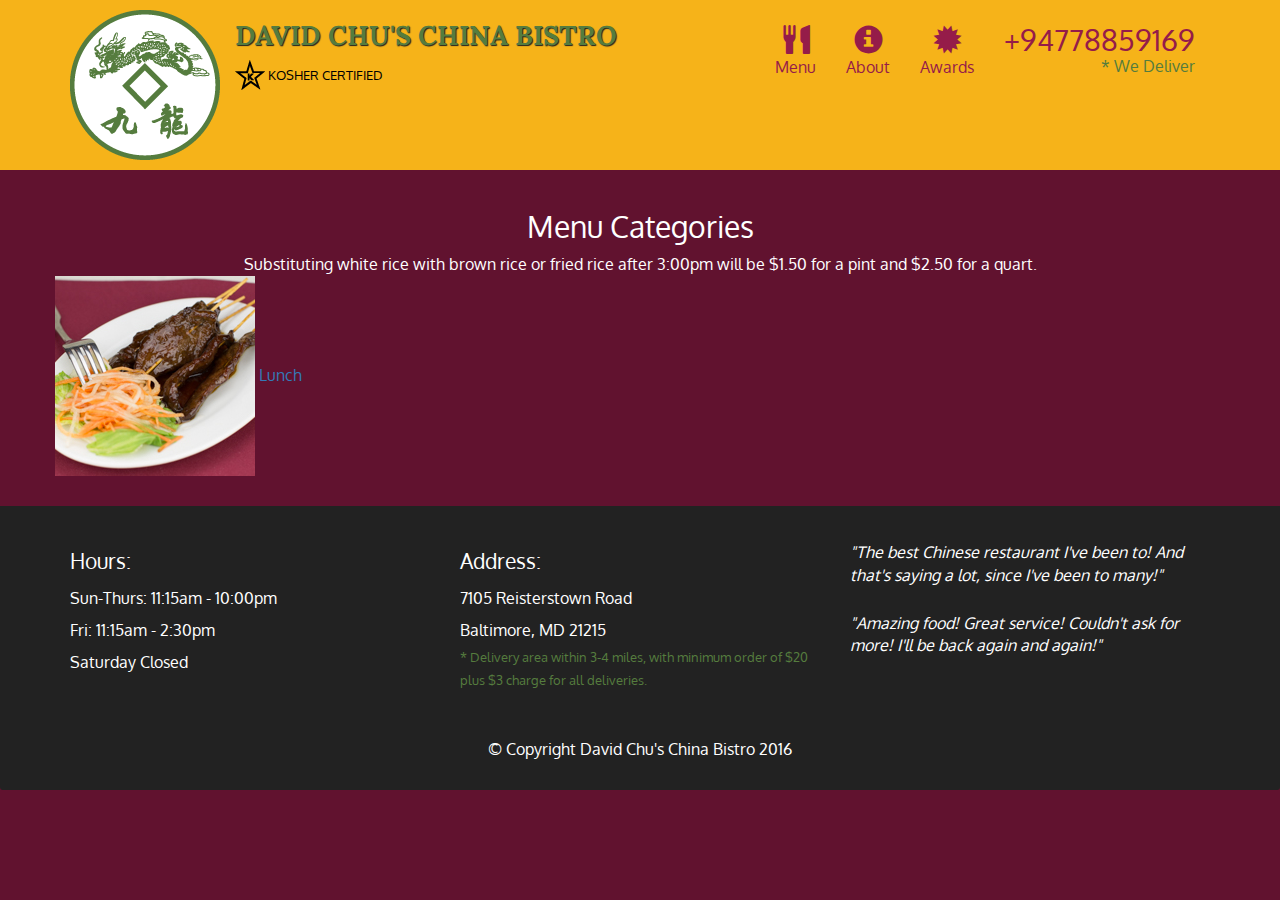
==== menu-categories.html @ e6f8465c "added some images and working on menu tiles" ====
<!doctype html>
<html lang="en">
  <head>
    <meta charset="utf-8">
    <meta http-equiv="X-UA-Compatible" content="IE=edge">
    <meta name="viewport" content="width=device-width, initial-scale=1">
    <title>David Chu's China Bistro</title>
    <link rel="stylesheet" href="css/bootstrap.min.css">
    <link rel="stylesheet" href="css/styles.css">
    <link href="https://fonts.googleapis.com/css?family=Oxygen:400,700" rel="stylesheet">
    <link href="https://fonts.googleapis.com/css?family=Lora" rel="stylesheet">
  </head>
<body>
<header>
  <nav id="header-nav" class="navbar navbar-default">
    <div class="container">
      <div class="navbar-header">
        <a href="index.html" class="pull-left visible-md visible-lg">
          <div id="logo-img" alt="Logo image"></div>
        </a>

        <div class="navbar-brand">
          <a href="index.html"><h1>David Chu's China Bistro</h1></a>
          <p>
            <img src="images/star-k-logo.png" alt="Kosher certification">
            <span>Kosher Certified</span>
          </p>
        </div>
        <button type="button" class="navbar-toggle collapsed" data-toggle="collapse" data-target="#collapsable-nav" aria-expanded="false">
          <span class="sr-only">Toggle navigation</span>
          <span class="icon-bar"></span>
          <span class="icon-bar"></span>
          <span class="icon-bar"></span>
        </button>
        </div>

    <div id="collapsable-nav" class="collapse navbar-collapse">
      <ul id="nav-list" class="nav navbar-nav navbar-right">
        <li>
          <a href="menu-categories.html">
            <span class="glyphicon glyphicon-cutlery"></span><br class="hidden-xs"> Menu</a>
        </li>
        <li>
          <a href="#">
            <span class="glyphicon glyphicon-info-sign"></span><br class="hidden-xs"> About</a>
        </li>
        <li>
          <a href="#">
            <span class="glyphicon glyphicon-certificate"></span><br class="hidden-xs"> Awards</a>
        </li>
        <li id="phone" class="hidden-xs">
          <a href="tel:+94778859169">
            <span>+94778859169</span></a><div>* We Deliver</div>
        </li>
      </ul>
    </div>
      
    </div>
  </nav>

</header>

<div id="call-btn" class="visible-xs">
  <a class="btn" href="tel:+94778859169">
  <span class="glyphicon glyphicon-earphone"></span>
  +94778859169
  </a>
</div>
<div id="xs-deliver" class="text-center visible-xs">* We Deliver</div>

<div id="main-content" class="container">
  <h2 id="menu-categories-title" class="text-center">Menu Categories</h2>
  <div class="text-center">
    Substituting white rice with brown rice or fried rice after 3:00pm will be $1.50 for a pint and $2.50 for a quart.
  </div>

  <section class="row">
    <div>
      <a href="single-category.html">
        <div class="category-tile">
          <img width="200" height="200" src="images/menu/B/B.jpg" alt="Lunch">
          <span>Lunch</span>
        </div>
      </a>
    </div>
  </section>
</div>

<footer class="panel-footer">
    <div class="container">
      <div class="row">
        <section id="hours" class="col-sm-4">
          <span>Hours:</span><br>
          Sun-Thurs: 11:15am - 10:00pm<br>
          Fri: 11:15am - 2:30pm<br>
          Saturday Closed
          <hr class="visible-xs">
        </section>
        <section id="address" class="col-sm-4">
          <span>Address:</span><br>
          7105 Reisterstown Road<br>
          Baltimore, MD 21215
          <p>* Delivery area within 3-4 miles, with minimum order of $20 plus $3 charge for all deliveries.</p>
          <hr class="visible-xs">
        </section>
        <section id="testimonials" class="col-sm-4">
          <p>"The best Chinese restaurant I've been to! And that's saying a lot, since I've been to many!"</p>
          <p>"Amazing food! Great service! Couldn't ask for more! I'll be back again and again!"</p>
        </section>
      </div>
      <div class="text-center">&copy; Copyright David Chu's China Bistro 2016</div>
    </div>
  </footer>

  <!-- jQuery (Bootstrap JS plugins depend on it) -->
  <script src="js/jquery-2.1.4.min.js"></script>
  <script src="js/bootstrap.min.js"></script>
  <script src="js/script.js"></script>
</body>
</html>
---- css/styles.css ----
body{
	font-size: 16px;
	color: #fff;
	background-color: #61122f;
	font-family: 'Oxygen', sans-serif;
}

/** HEADER **/
#header-nav {
	background-color: #f6b319;
	border-radius: 0;
	border: 0; 
}

#logo-img {
	background: url('../images/restaurant-logo_large.png') no-repeat;
	width: 150px;
	height: 150px;
	margin: 10px 15px 10px 0;
}

.navbar-brand {
	padding-top: 25px;
}

.navbar-brand h1 { /* Restaurant name */
	font-family: 'Lora', serif;
	color: #557c3e;
	font-size: 1.5em;
	text-transform: uppercase;
	font-weight: bold;
	text-shadow: 1px 1px 1px #222;
	margin-top: 0;
	margin-bottom: 0;
	line-height: .75;
}

.navbar-brand a:hover, .navbar-brand a:focus {
	text-decoration: none;
}

.navbar-brand p { /* kosher cert */
	color: #000;
	text-transform: uppercase;
	font-size: .7em;
	margin-top: 15px;
}

.navbar-brand p span { /* Star-K */
	vertical-align: middle;
}

#nav-list {
	margin-top: 10px;
}
#nav-list a {
	color: #951C49;
	text-align: center;
}
#nav-list a:hover {
	background: #E7E7E7;
}
#nav-list a span {
	font-size: 1.8em;
}

#phone {
	margin-top: 5px;
}
#phone a {
	text-align: right;
	padding-bottom: 0;
}
#phone div {
	color: #557c3e;
	text-align: right;
	padding-right: 15px;
}

.navbar-header button.navbar-toggle, .navbar-header .icon-bar {
	border: 1px solid #61122f;
}

.navbar-header button.navbar-toggle {
	clear: both;
	margin-top: -30px;
}

.panel-footer {
	margin-top: 30px;
	padding-top: 35px;
	padding-bottom: 30px;
	background-color: #222;
	border-top: 0;
}
.panel-footer div.row {
	margin-bottom: 35px;
}
#hours, #address {
	line-height: 2;
}
#hours > span, #address > span {
	font-size: 1.3em;
}
#address p {
	color: #557c3e;
	font-size: .8em;
	line-height: 1.8;
}
#testimonials {
	font-style: italic;
}
#testimonials p:nth-child(2) {
	margin-top: 25px;
}

.container .jumbotron {
		box-shadow: 0 0 50px #3F0C1F;
		border: 2px solid #3F0C1F;
	}

#menu-tile, #specials-tile, #map-tile {
	height: 250px;
	width: 100%;
	margin-bottom: 15px;
	position: relative;
	border: 2px solid #3F0C1F;
	overflow: hidden;
}
#menu-tile:hover, #specials-tile:hover, #map-tile:hover {
	box-shadow: 0 1px 5px 1px #cccccc;
}

#menu-tile {
	background: url('../images/menu-tile.jpg') no-repeat;
	background-position: center;
}
#specials-tile {
	background: url('../images/specials-tile.jpg') no-repeat;
	background-position: center;
}

#menu-tile span, #specials-tile span, #map-tile span {
	position: absolute;
	bottom: 0;
	right: 0;
	width: 100%;
	text-align: center;
	font-size: 1.6em;
	text-transform: uppercase;
	background-color: #000;
	color: #fff;
	opacity: .8;
}


@media (min-width: 1200px) {
	.container .jumbotron {
		background: url('../images/jumbotron_1200.jpg') no-repeat;
		height: 675px;
		box-shadow: 0 0 50px #3F0C1F;
		border: 2px solid #3F0C1F;
	}

}

@media (min-width: 992px) and (max-width: 1199px) {
	#logo-img {
		background: url('../images/restaurant-logo_medium.png') no-repeat;
		width: 100px;
		height: 100px;
		margin: 5px 5px 5px 0;
	}

	.container .jumbotron {
		background: url('../images/jumbotron_992.jpg') no-repeat;
		height: 558px;
	}
}

@media (min-width: 768px) and (max-width: 991px) {
	.container .jumbotron {
		background: url('../images/jumbotron_768.jpg') no-repeat;
		height: 432px;
	}

}

@media (max-width: 767px) {
	.navbar-brand {
		padding-top: 10px;
		height: 80px;
	}
	.navbar-brand h1 {
		padding-top: 10px;
		font-size: 5vw;
	}
	.navbar-brand p {
		font-size: .6em;
		margin-top: 12px;
	}
	.navbar-brand p img {
		height: 20px;
	}

	#collapsable-nav a {
		font-size: 1.2em;
	}

	#collapsable-nav a span {
		font-size: 1em;
	}

	#call-btn > a {
	    font-size: 1.5em;
	    display: block;
	    margin: 0 20px;
	    padding: 10px;
	    border: 2px solid #fff;
	    background-color: #f6b319;
	    color: #951c49;
	}
	#xs-deliver {
	    margin-top: 5px;
	    font-size: .7em;
	    letter-spacing: .1em;
	    text-transform: uppercase;
	}

	.panel-footer section {
		margin-bottom: 30px;
		text-align: center;
	}
	.panel-footer section:nth-child(3) {
		margin-bottom: 0;
	}
	.panel-footer section hr {
		width: 50%
	}

	.container .jumbotron {
		margin-top: 30px;
		padding: 0;
	}

	#menu-tile, #specials-tile {
		width: 360px;
		margin: 0 auto 15px;
	}
}

@media (max-width: 479px) {
	.navbar-brand h1 {
		padding-top: 5px;
		font-size: 6vw;
	}

	#menu-tile, #specials-tile {
		width: 280px;
		margin: 0 auto 15px;
	}
}
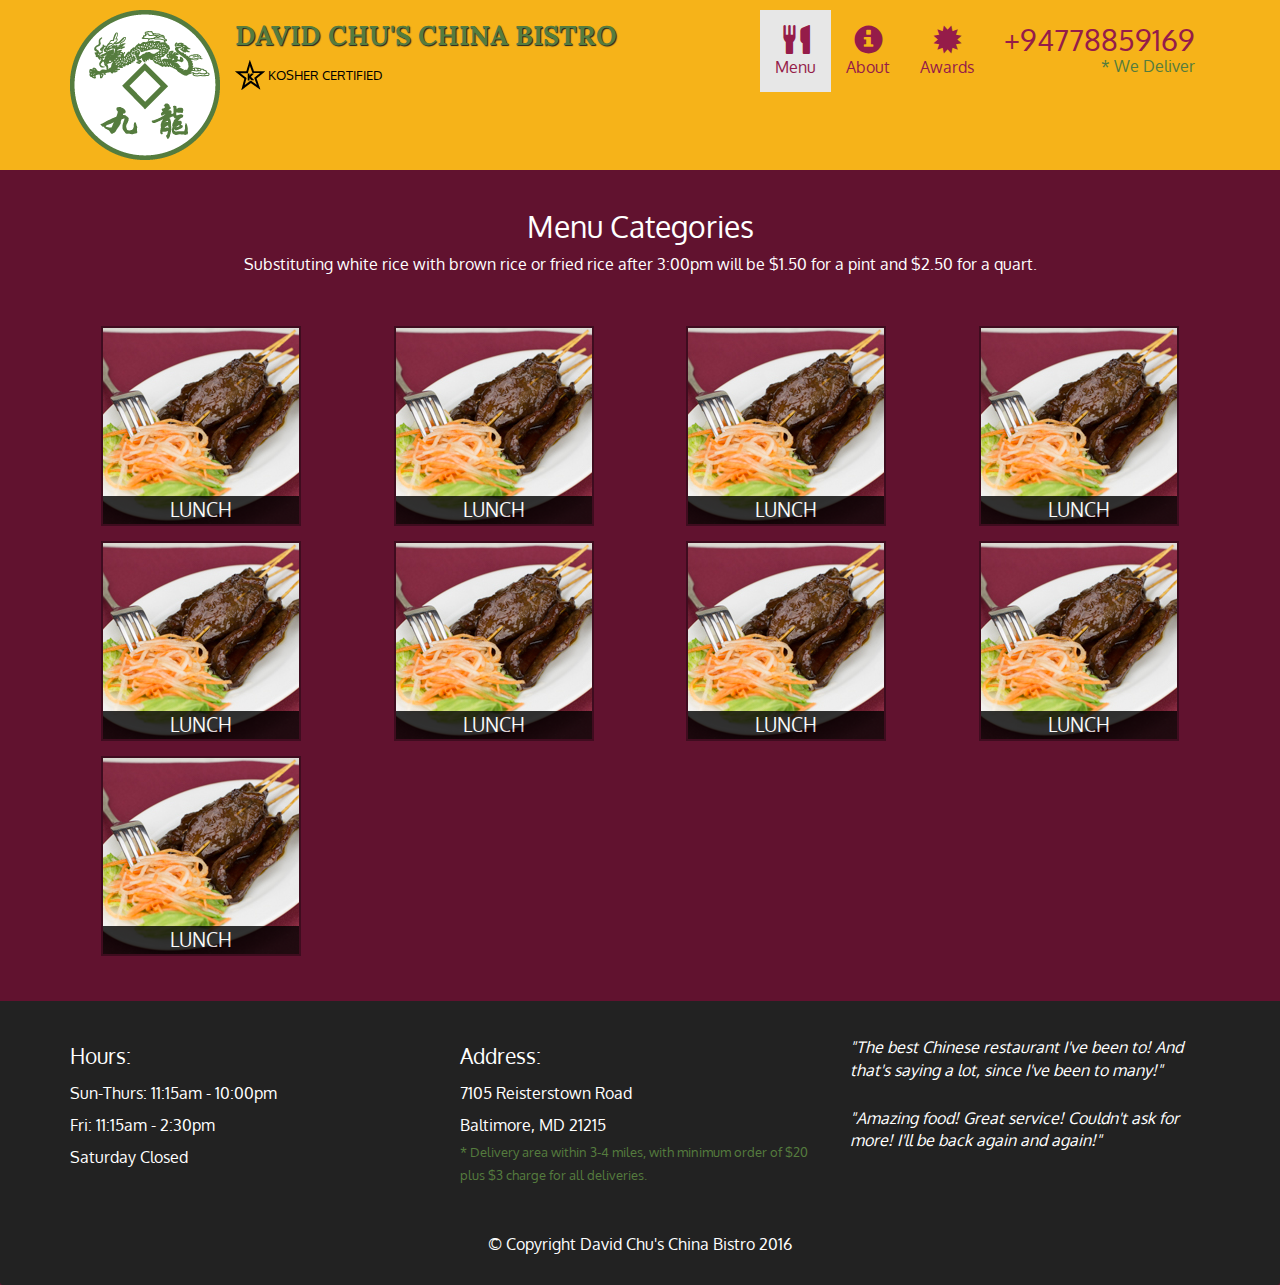
==== commit 2165f30f: "Finished Layout" ====
--- a/menu-categories.html
+++ b/menu-categories.html
@@ -36,7 +36,12 @@
 
     <div id="collapsable-nav" class="collapse navbar-collapse">
       <ul id="nav-list" class="nav navbar-nav navbar-right">
-        <li>
+        <li class="visible-xs">
+          <a href="index.html">
+            <span class="glyphicon glyphicon-home"></span> Home
+          </a>
+        </li>
+        <li class="active">
           <a href="menu-categories.html">
             <span class="glyphicon glyphicon-cutlery"></span><br class="hidden-xs"> Menu</a>
         </li>
@@ -75,7 +80,79 @@
   </div>
 
   <section class="row">
-    <div>
+    <div class="col-md-3 col-sm-4 col-xs-6 col-xxs-12">
+      <a href="single-category.html">
+        <div class="category-tile">
+          <img width="200" height="200" src="images/menu/B/B.jpg" alt="Lunch">
+          <span>Lunch</span>
+        </div>
+      </a>
+    </div>
+
+    <div class="col-md-3 col-sm-4 col-xs-6 col-xxs-12">
+      <a href="single-category.html">
+        <div class="category-tile">
+          <img width="200" height="200" src="images/menu/B/B.jpg" alt="Lunch">
+          <span>Lunch</span>
+        </div>
+      </a>
+    </div>
+
+    <div class="col-md-3 col-sm-4 col-xs-6 col-xxs-12">
+      <a href="single-category.html">
+        <div class="category-tile">
+          <img width="200" height="200" src="images/menu/B/B.jpg" alt="Lunch">
+          <span>Lunch</span>
+        </div>
+      </a>
+    </div>
+
+    <div class="col-md-3 col-sm-4 col-xs-6 col-xxs-12">
+      <a href="single-category.html">
+        <div class="category-tile">
+          <img width="200" height="200" src="images/menu/B/B.jpg" alt="Lunch">
+          <span>Lunch</span>
+        </div>
+      </a>
+    </div>
+
+    <div class="col-md-3 col-sm-4 col-xs-6 col-xxs-12">
+      <a href="single-category.html">
+        <div class="category-tile">
+          <img width="200" height="200" src="images/menu/B/B.jpg" alt="Lunch">
+          <span>Lunch</span>
+        </div>
+      </a>
+    </div>
+
+    <div class="col-md-3 col-sm-4 col-xs-6 col-xxs-12">
+      <a href="single-category.html">
+        <div class="category-tile">
+          <img width="200" height="200" src="images/menu/B/B.jpg" alt="Lunch">
+          <span>Lunch</span>
+        </div>
+      </a>
+    </div>
+
+    <div class="col-md-3 col-sm-4 col-xs-6 col-xxs-12">
+      <a href="single-category.html">
+        <div class="category-tile">
+          <img width="200" height="200" src="images/menu/B/B.jpg" alt="Lunch">
+          <span>Lunch</span>
+        </div>
+      </a>
+    </div>
+
+    <div class="col-md-3 col-sm-4 col-xs-6 col-xxs-12">
+      <a href="single-category.html">
+        <div class="category-tile">
+          <img width="200" height="200" src="images/menu/B/B.jpg" alt="Lunch">
+          <span>Lunch</span>
+        </div>
+      </a>
+    </div>
+
+    <div class="col-md-3 col-sm-4 col-xs-6 col-xxs-12">
       <a href="single-category.html">
         <div class="category-tile">
           <img width="200" height="200" src="images/menu/B/B.jpg" alt="Lunch">
--- a/css/styles.css
+++ b/css/styles.css
@@ -153,6 +153,77 @@
 	opacity: .8;
 }
 
+.category-tile {
+	position: relative;
+	border: 2px solid #3F0C1F;
+	overflow: hidden;
+	width: 200px;
+	height: 200px;
+	margin: 0 auto 15px;
+}
+.category-tile span {
+	position: absolute;
+	bottom: 0;
+	right: 0;
+	width: 100%;
+	text-align: center;
+	font-size: 1.2em;
+	text-transform: uppercase;
+	background-color: #000;
+	color: #fff;
+	opacity: .8;
+}
+.category-tile:hover {
+	box-shadow: 0 1px 5px 1px #cccccc;
+}
+
+#menu-categories-title + div {
+	margin-bottom: 50px;
+}
+
+.menu-item-tile {
+	margin-bottom: 25px;
+}
+.menu-item-tile hr {
+	width: 80%;
+}
+.menu-item-tile .menu-item-price {
+	font-size: 1.1em;
+	text-align: right;
+	margin-top: -15px;
+	margin-right: -15px;
+}
+.menu-item-tile .menu-item-price span {
+	font-size: .6em;
+}
+.menu-item-photo {
+	position: relative;
+	border: 2px solid #3F0C1F;
+	overflow: hidden;
+	padding: 0;
+	margin-right: -15px;
+	margin-left: auto;
+	margin-bottom: 20px;
+	max-width: 250px;
+}
+.menu-item-photo div {
+	position: absolute;
+	bottom: 0;
+	right: 0;
+	width: 80px;
+	background-color: #557c3e;
+	text-align: center;
+}
+.menu-item-description {
+	padding-right: 30px;
+}
+h3.menu-item-title {
+	margin: 0 0 10px;
+}
+.menu-item-details {
+	font-size: .9em;
+	font-style: italic;
+}
 
 @media (min-width: 1200px) {
 	.container .jumbotron {
@@ -247,6 +318,17 @@
 		width: 360px;
 		margin: 0 auto 15px;
 	}
+
+	.menu-item-photo {
+		margin-right: auto;
+	}
+	.menu-item-tile .menu-item-price {
+		text-align: center;
+	}
+	.menu-item-description {
+		text-align: center;
+	}
+
 }
 
 @media (max-width: 479px) {
@@ -259,4 +341,13 @@
 		width: 280px;
 		margin: 0 auto 15px;
 	}
+	.col-xxs-12 {
+		position: relative;
+	  	min-height: 1px;
+	  	padding-right: 15px;
+	  	padding-left: 15px;
+	  	float: left;
+	  	width: 100%;
+}
+	}
 }